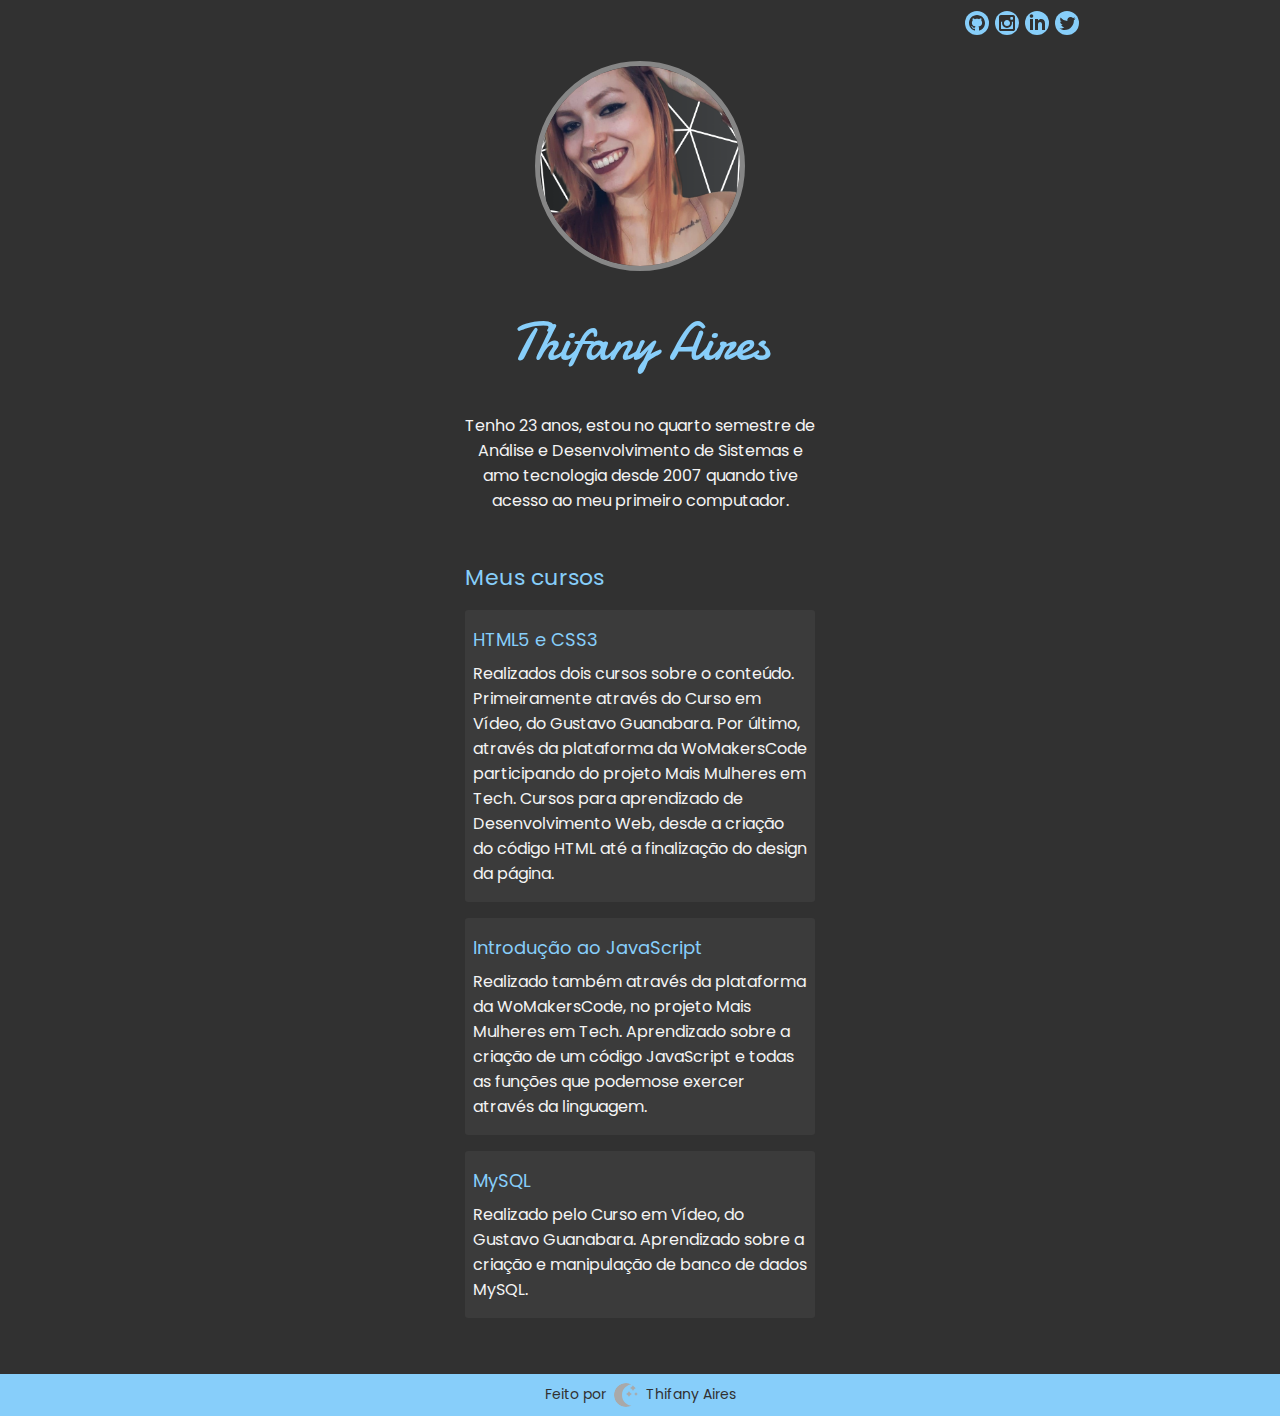
==== index.html @ 9047fbca "enviando primeira versão do projeto pronto" ====
<!DOCTYPE html>
<html lang="pt-BR">
    <head>
        <meta charset="utf-8">
        <meta name="viewport" content="width=device-width, initial-scale=1.0">
        <meta name="author" content="Thifany Aires">
        <meta name="description", content="Site pessoal desenvolvido para conclusão do curso de HTML5 e CSS3 - Potência Feminina">

        <link rel="shortcut icon" href="assets/imagens/favicon.png" type="image/png">

        <link rel="preconnect" href="https://fonts.googleapis.com">
        <link rel="preconnect" href="https://fonts.gstatic.com" crossorigin>
        <link href="https://fonts.googleapis.com/css2?family=Damion&family=Poppins:wght@400;700&display=swap" rel="stylesheet">
        <link rel="stylesheet" href="assets/css/estilo.css">

        <title>Thifany Aires</title>
    </head>
    <body>
        <header class="header">
            <a href="https://github.com/thifanyaires" target="_blank" class="header__link">
                <img class="icone" src="assets/icones/github.svg" alt="GitHub">
            </a>

            <a href="https://www.instagram.com/httpsaires/" target="_blank" class="header__link">
                <img class="icone" src="assets/icones/instagram.svg" alt="Instagram">
            </a>

            <a href="https://www.linkedin.com/in/thifanyaires/" target="_blank" class="header__link">
                <img class="icone" src="assets/icones/linkedin.svg" alt="LinkedIn">
            </a>

            <a href="https://twitter.com/httpsaires" target="_blank" class="header__link">
                <img class="icone" src="assets/icones/twitter.svg" alt="Twitter">
            </a>
        </header>

        <main class="main">
            <div class="perfil">
                <img class="perfil__foto" src="assets/imagens/perfil.png" alt="Foto de perfil">
                <h1 class="perfil__nome">Thifany Aires</h1>
                <p class="perfil__descricao">Tenho 23 anos, estou no quarto semestre de Análise e Desenvolvimento de Sistemas e amo tecnologia desde 2007 quando tive acesso ao meu primeiro computador.</p>
            </div>

            <section class="section">
                <h2 class="section__titulo">Meus cursos</h2>

                <article class="curso">
                    <h3 class="curso__titulo">HTML5 e CSS3</h3>
                    <p class="curso__descricao">Realizados dois cursos sobre o conteúdo. Primeiramente através do Curso em Vídeo, do Gustavo Guanabara. Por último, através da plataforma da WoMakersCode participando do projeto Mais Mulheres em Tech. Cursos para aprendizado de Desenvolvimento Web, desde a criação do código HTML até a finalização do design da página. </p>
                </article>

                <article class="curso">
                    <h3 class="curso__titulo">Introdução ao JavaScript</h3>
                    <p class="curso__descricao">Realizado também através da plataforma da WoMakersCode, no projeto Mais Mulheres em Tech. Aprendizado sobre a criação de um código JavaScript e todas as funções que podemose exercer através da linguagem. </p>
                </article>

                <article class="curso">
                    <h3 class="curso__titulo">MySQL</h3>
                    <p class="curso__descricao">Realizado pelo Curso em Vídeo, do Gustavo Guanabara. Aprendizado sobre a criação e manipulação de banco de dados MySQL. </p>
                </article>
        </main>

        <footer class="footer">
            <span class="footer__texto">
                Feito por
                <img class="icone icone--texto" src="assets/icones/rodape.svg" alt="Lua e estrelas">
                Thifany Aires
            </span>
        </footer>
    </body>
</html>
---- assets/css/estilo.css ----
body {
    background-color: #313131;
    height: 100vh;
    font-family: 'Poppins', sans-serif;
    color: #f4f4f4;
    display: flex;
    flex-direction: column;
    justify-content: space-between;
    --cor-destaque: #87cefa;
    margin: 0;
    padding: 0;
}

.header {
    width: 100%;
    max-width: 900px;
    padding: 8px;
    box-sizing: border-box;
    margin: 0 auto;
    display: flex;
    justify-content: flex-end;
}

.header__link {
    text-decoration: none;
    box-sizing: border-box;
    padding: 3px;
}

.header__link:hover {
    opacity: .6;
}

.header__link:focus {
    outline: none;
    background-color: #4d4d4d;
    border-radius: 5px;
}

.icone {
    width: 24px;
    border-radius: 50%;
}

.icone--texto {
    margin: 0 8px;
    font-size: 16px;
    animation: pulsar 1s infinite alternate;
}

.main {
    width: 100%;
    max-width: 700px;
    padding: 8px;
    box-sizing: border-box;
    margin: 0 auto;
}

.perfil {
    width: 100%;
    display: flex;
    flex-direction: column;
    align-items: center;
}

.perfil__foto {
    width: 100%;
    max-width: 200px;
    border-radius: 50%;
    border: 5px solid #868686;
}

.perfil__nome {
    font-family: 'Damion', cursive;
    font-size: 52px;
    font-weight: 400;
    color: var(--cor-destaque);
    margin: 16x 0;
}

.perfil__descricao {
    font-size: 16px;
    font-weight: 400;
    margin: 0;
    width: 100%;
    max-width: 350px;
    text-align: center;
}

.section {
    padding: 8px;
    width: 100%;
    max-width: 350px;
    margin: 24px auto;
}

.section__titulo {
    font-size: 22px;
    font-weight: 400;
    color: var(--cor-destaque);
    margin: 16px 0;
}

.curso {
    background-color: #3b3b3b;
    padding: 8px;
    margin: 16px 0;
    box-sizing: border-box;
    border-radius: 3px;
}

.curso__titulo {
    font-size: 18px;
    font-weight: 400;
    color: var(--cor-destaque);
    margin: 8px 0;
}

.curso__descricao {
    font-size: 16px;
    font-weight: 400;
    margin: 8px 0;
}

.footer {
    width: 100%;
    height: 42px;
    display: flex;
    align-items: center;
    justify-content: center;
    box-sizing: border-box;
    flex-shrink: 0;
    background-color: var(--cor-destaque);
}

.footer__texto {
    font-size: 14px;
    font-weight: 400;
    color: #313131;
    display: flex;
    align-items: center;
}

@keyframes pulsar {
    0% {
        transform: scale(.8);
    }

    100% {
        transform: scale(1.0);
    }
}
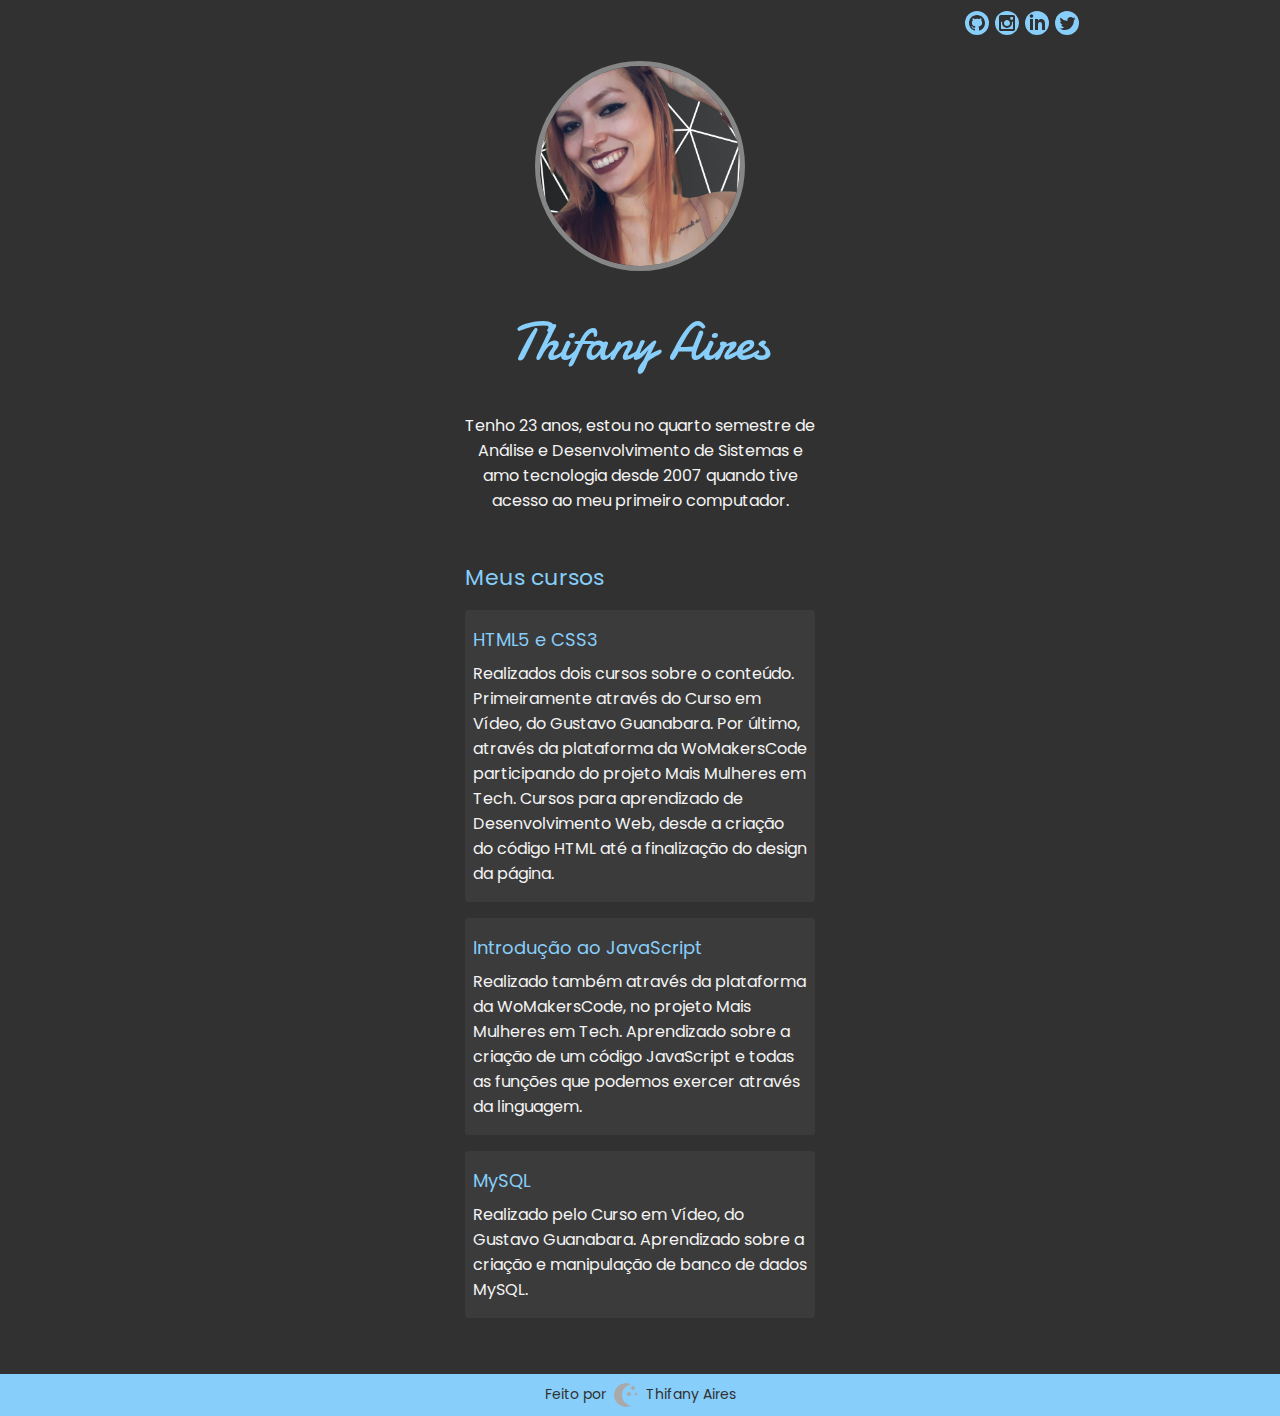
==== commit 1a696614: "corrigindo erro de digitacao" ====
--- a/index.html
+++ b/index.html
@@ -51,7 +51,7 @@
 
                 <article class="curso">
                     <h3 class="curso__titulo">Introdução ao JavaScript</h3>
-                    <p class="curso__descricao">Realizado também através da plataforma da WoMakersCode, no projeto Mais Mulheres em Tech. Aprendizado sobre a criação de um código JavaScript e todas as funções que podemose exercer através da linguagem. </p>
+                    <p class="curso__descricao">Realizado também através da plataforma da WoMakersCode, no projeto Mais Mulheres em Tech. Aprendizado sobre a criação de um código JavaScript e todas as funções que podemos exercer através da linguagem. </p>
                 </article>
 
                 <article class="curso">
